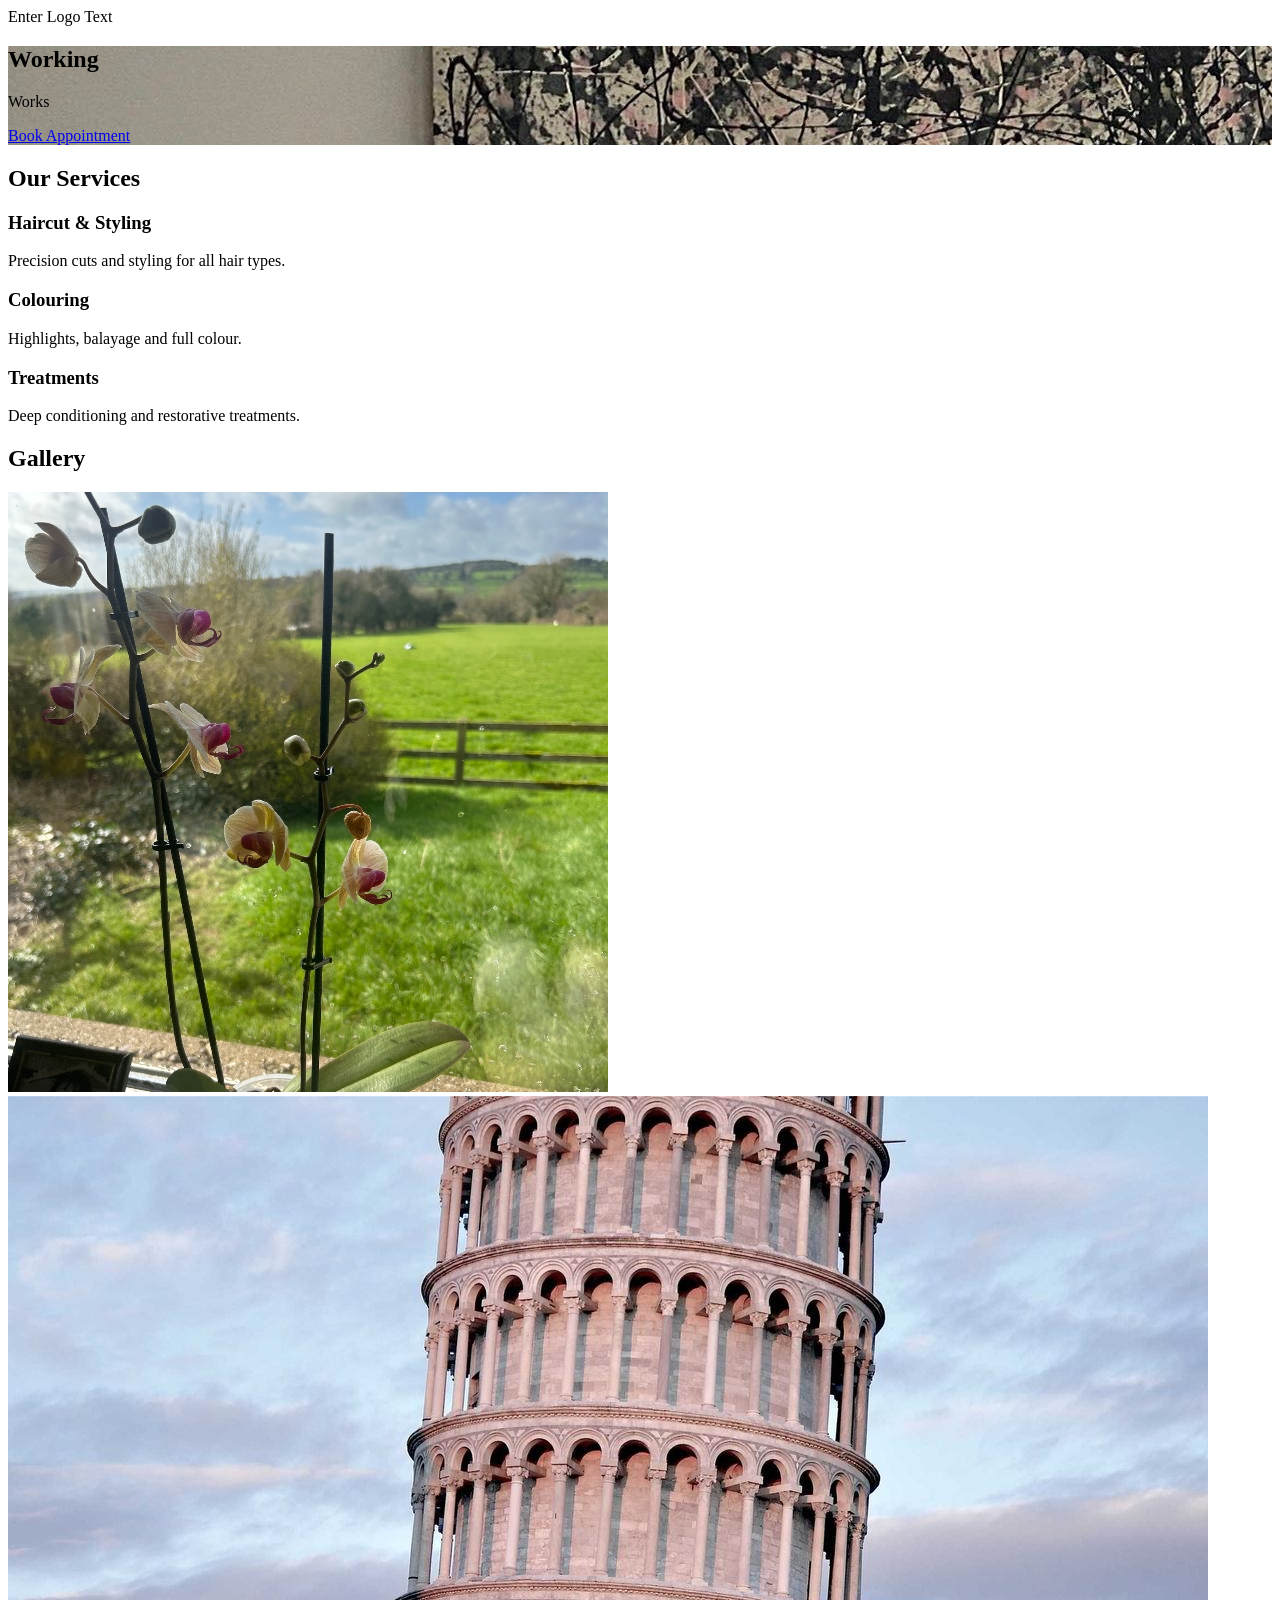
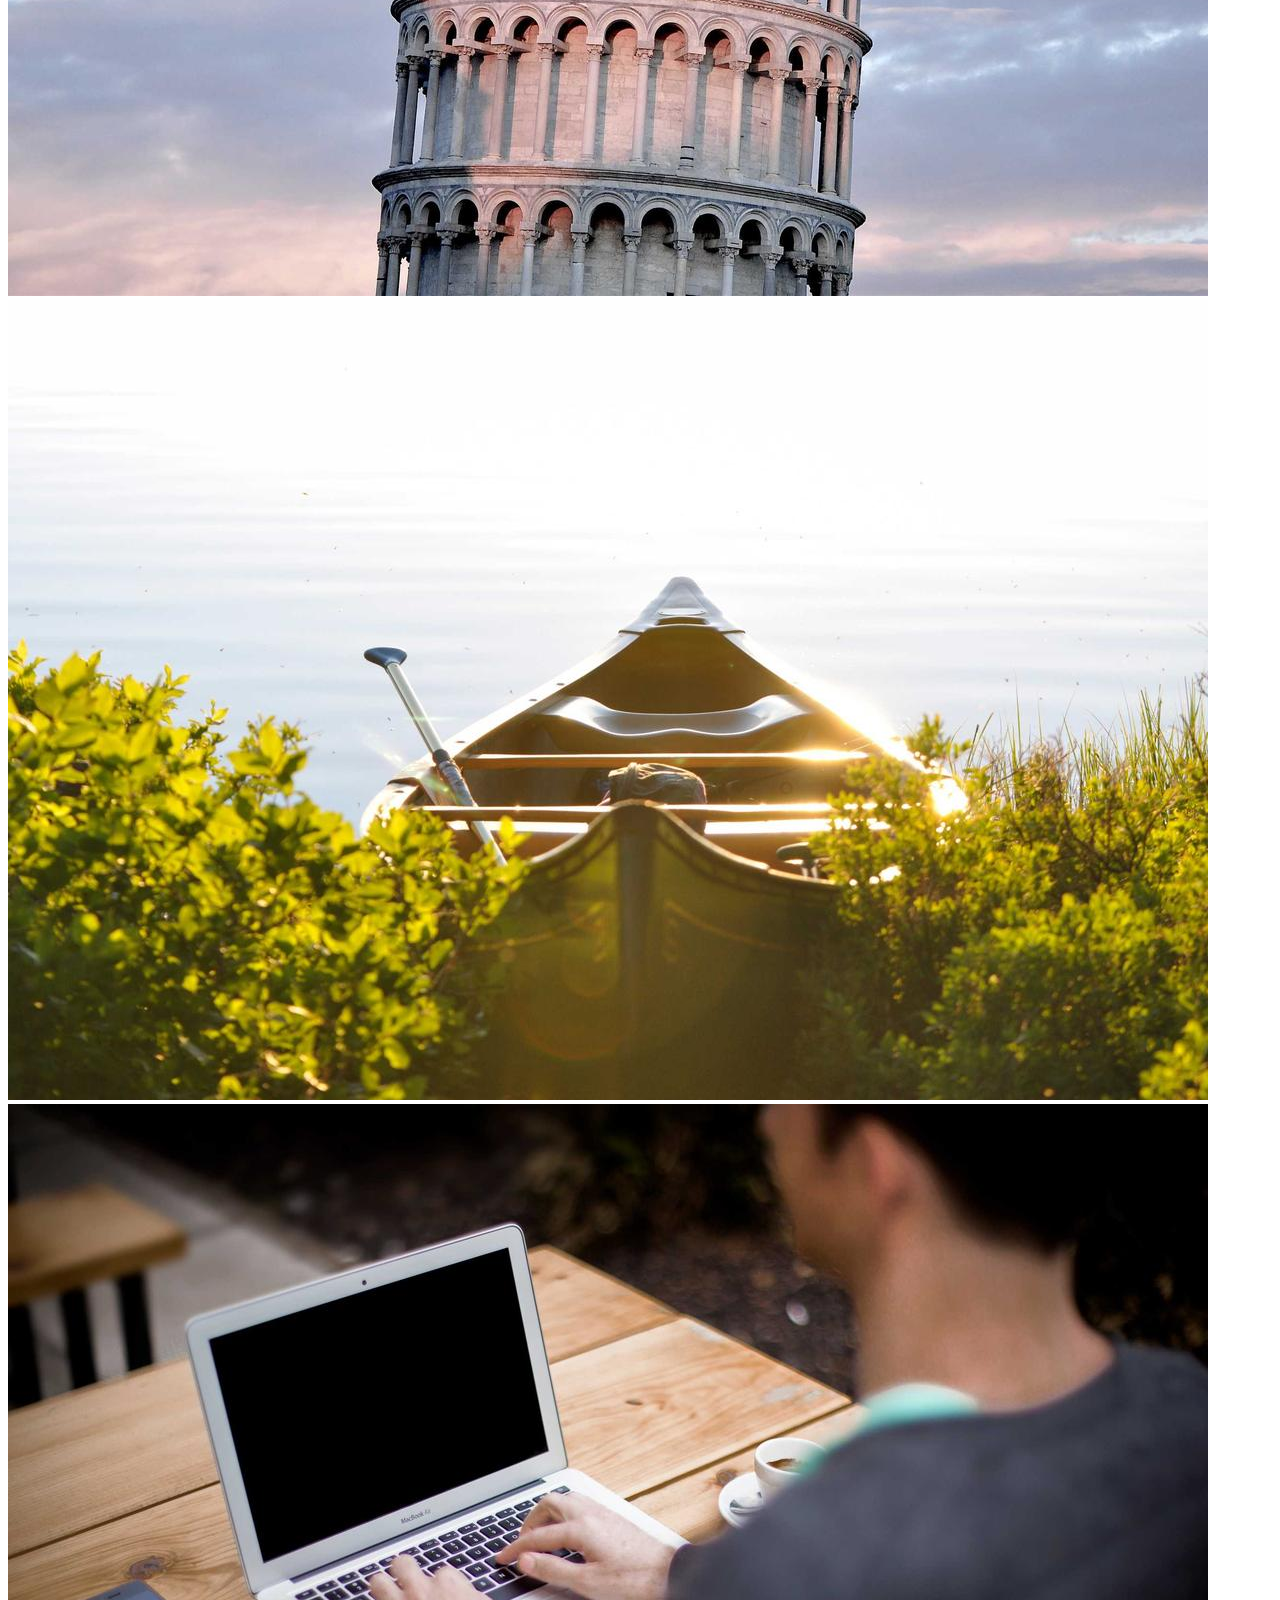
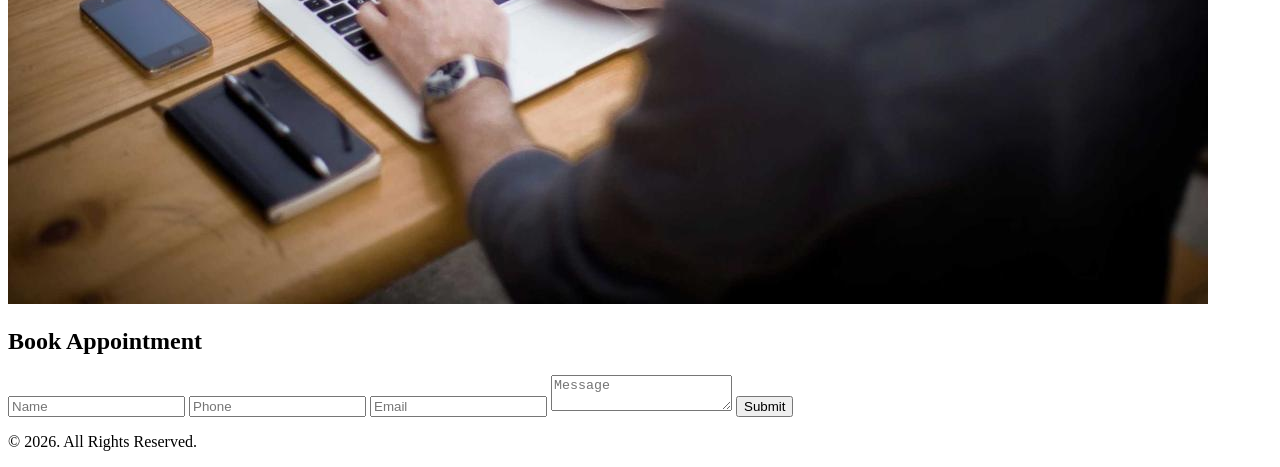
==== index.html @ bc18d44f "Update index.html" ====
<!DOCTYPE html>
<html lang="en"><head>
<meta charset="UTF-8">
<meta name="viewport" content="width=device-width, initial-scale=1.0">
<title>Trade Website Template</title>
<link rel="stylesheet" href="index.css">

<style>
/* --- PAGE SWITCHING CSS --- */

/* Hide About page by default */
.about-page {
    display: none;
}

/* When About is targeted, show it */
#about-section:target {
    display: block;
}

/* Hide the main page when About is targeted */
#about-section:target ~ #main-page {
    display: none;
}

/* Hide footer too */
#about-section:target ~ .footer {
    display: none;
}
</style>

<link rel="stylesheet" href="chrome-extension://07251cbd-b0bf-4275-8dd7-95a947b4bd7c/app/content-style.css"><script id="RequiredScript">

/* -------------------------
INIT PAGE FEATURES
------------------------- */

function initPage(){
    enableTextEditing();
    enableImageReplacement();
    enableHeroImageReplacement();
    enableFormHandler();
}

/* -------------------------
TEXT EDITING
------------------------- */

function enableTextEditing(){
    document.querySelectorAll("h1,h2,h3,p,span").forEach(el=>{
        el.style.cursor="text";
        el.onclick=function(){
            el.contentEditable=true;
            el.focus();
            el.onblur=function(){
                el.contentEditable=false;
            };
        };
    });
}

/* -------------------------
IMAGE REPLACEMENT
------------------------- */

function enableImageReplacement(){
    document.querySelectorAll("img").forEach(img=>{
        img.style.cursor="pointer";
        img.onclick=function(){
            const input=document.createElement("input");
            input.type="file";
            input.accept="image/*";
            input.onchange=function(e){
                const file=e.target.files[0];
                const reader=new FileReader();
                reader.onload=function(ev){
                    img.src = ev.target.result;
                };
                reader.readAsDataURL(file);
            };
            input.click();
        };
    });
}

/* -------------------------
HERO IMAGE REPLACEMENT
------------------------- */

function enableHeroImageReplacement(){
    const hero=document.querySelector(".hero");
    if(!hero) return;
    hero.style.cursor="pointer";
    hero.onclick=function(){
        const input=document.createElement("input");
        input.type="file";
        input.accept="image/*";
        input.onchange=function(e){
            const file=e.target.files[0];
            const reader=new FileReader();
            reader.onload=function(ev){
                hero.style.backgroundImage = "url('" + ev.target.result + "')";
            };
            reader.readAsDataURL(file);
        };
        input.click();
    };
}

/* -------------------------
FORM HANDLER
------------------------- */

function enableFormHandler(){
    const form=document.querySelector(".contact-form");
    if(!form) return;
    form.addEventListener("submit",function(e){
        e.preventDefault();
        alert("Appointment request sent!");
        form.reset();
    });
}

/* Run once on load */
initPage();

</script></head>

<body>

<!-- ABOUT PAGE (hidden until clicked) -->
<section id="about-section" class="page about-page">
    <h2 style="cursor: text;" class="">About Us</h2>
    <p style="cursor: text;" class="">Write your about content here.</p>
    <a href="#" class="btn">Back</a>
</section>

<!-- MAIN PAGE WRAPPER -->
<div id="main-page">

<header class="header">
<div class="logo">Enter Logo Text</div>



</header>

<section class="hero" style="cursor: pointer; background-image: url(&quot;[data-uri]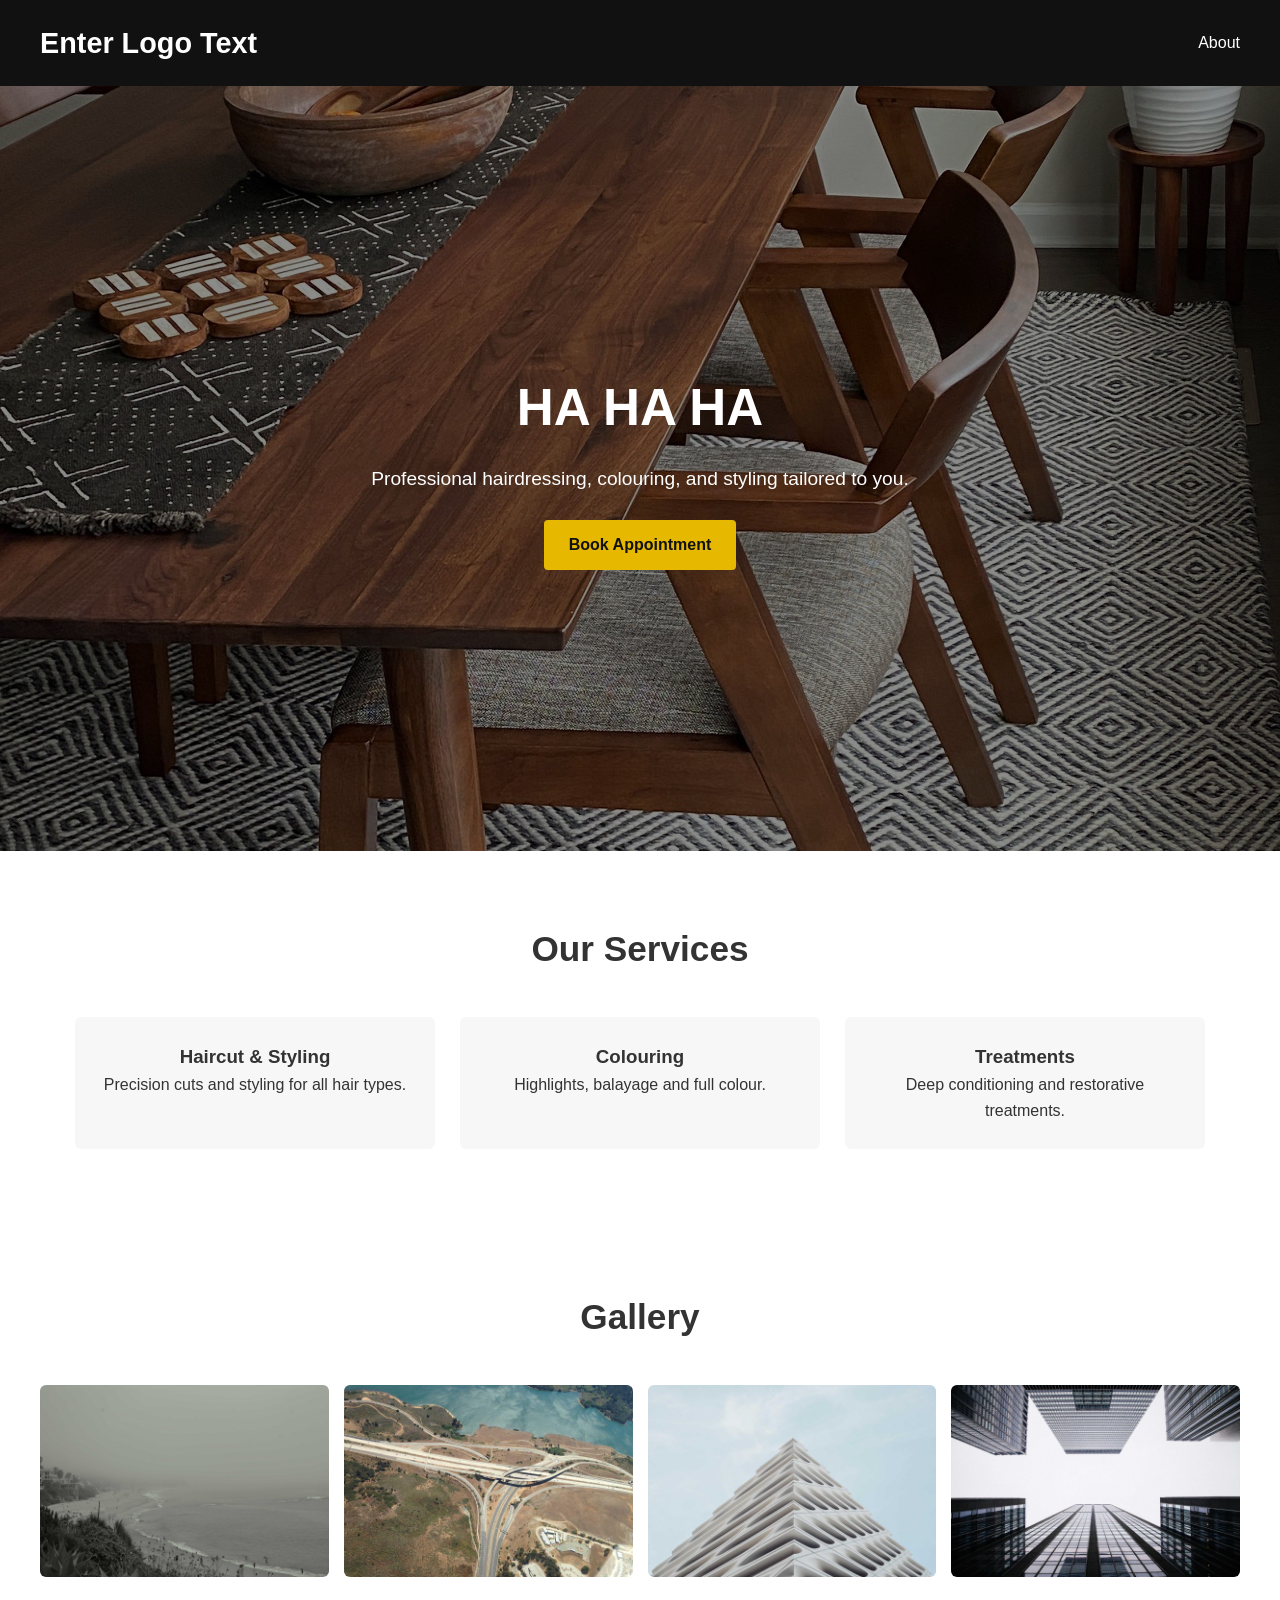
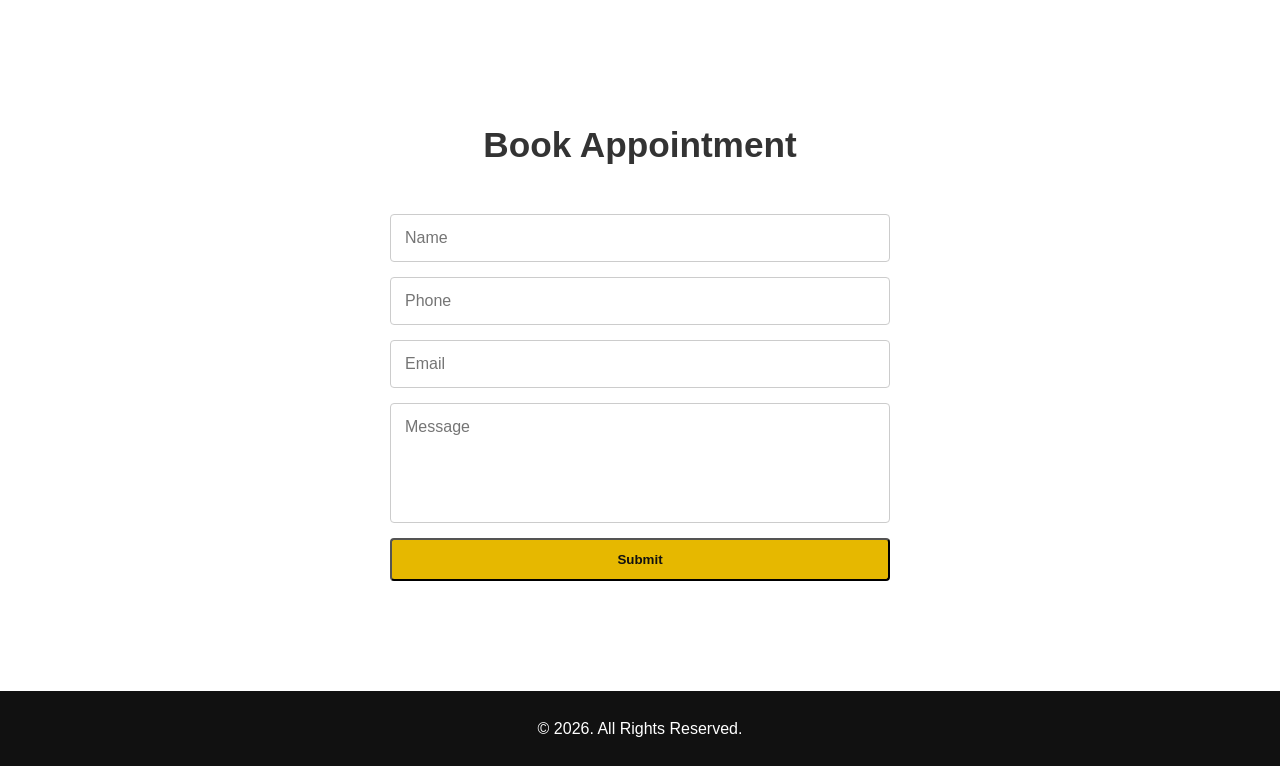
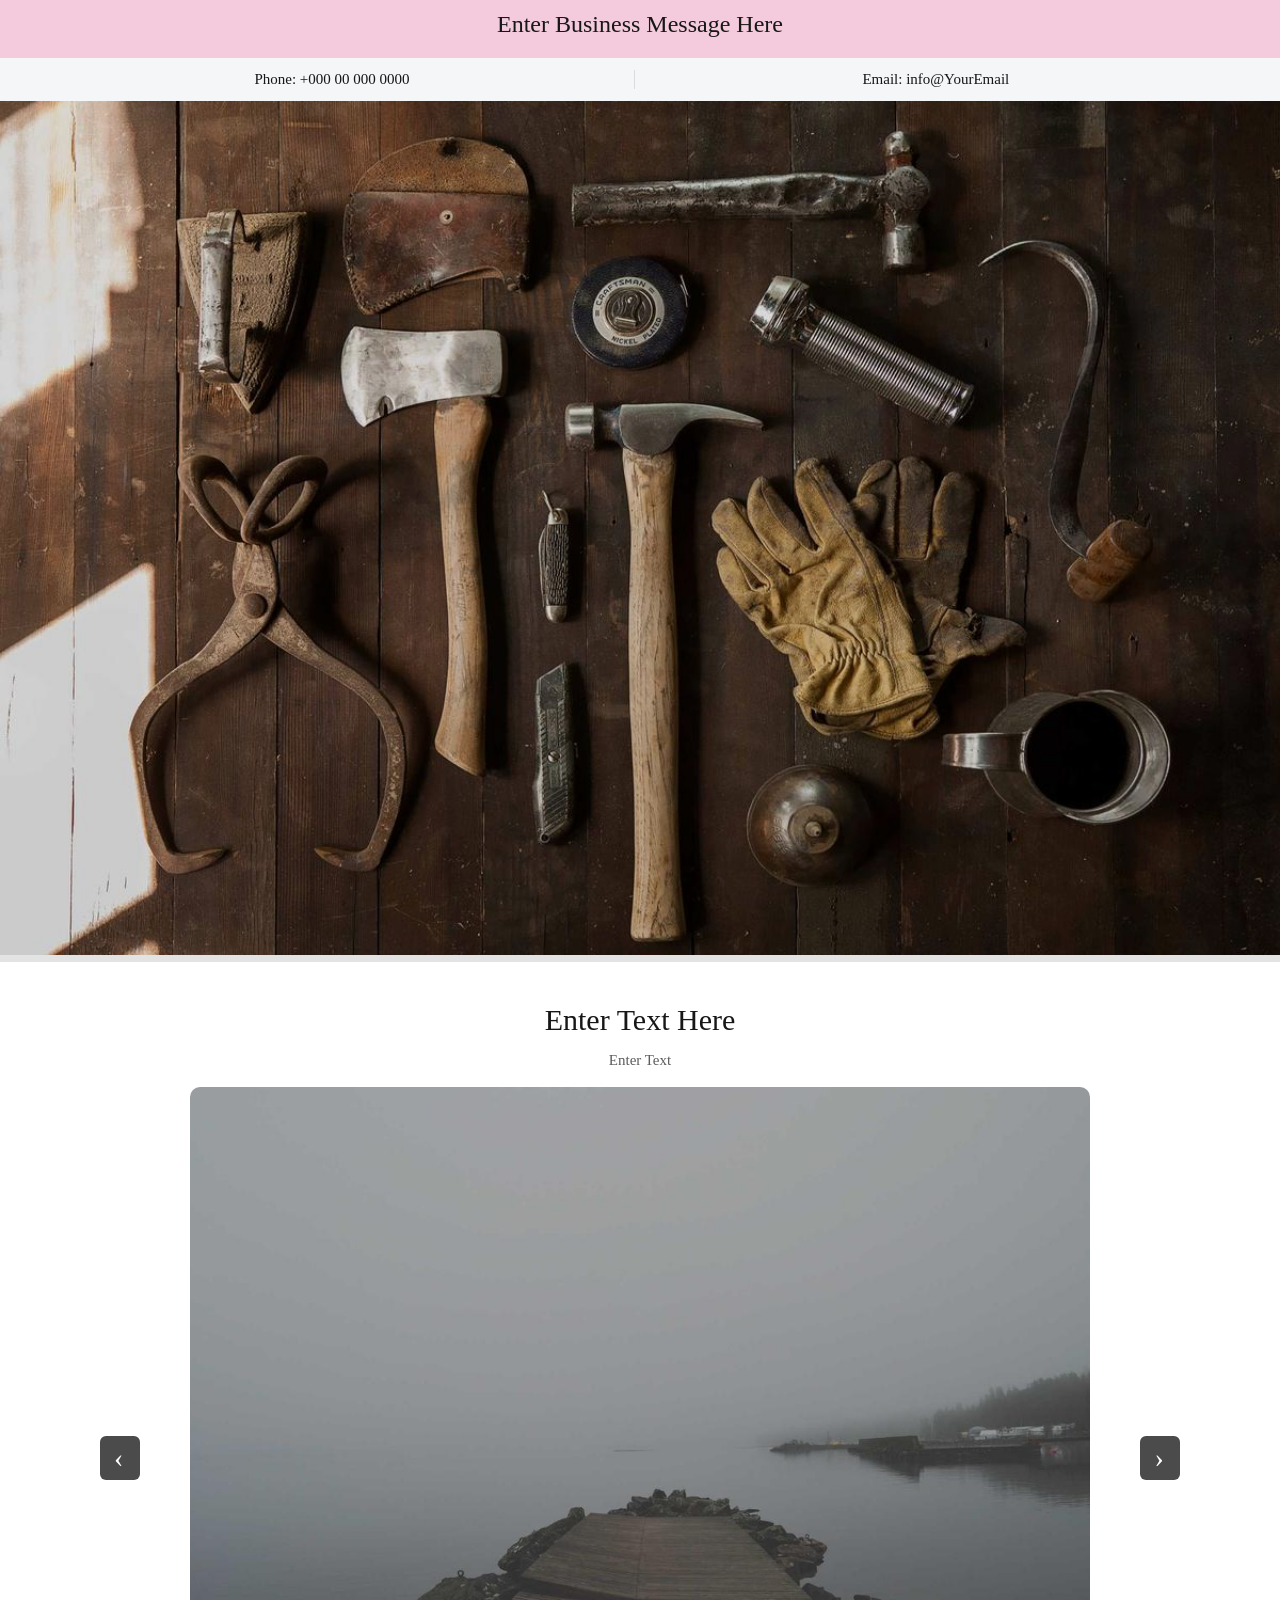
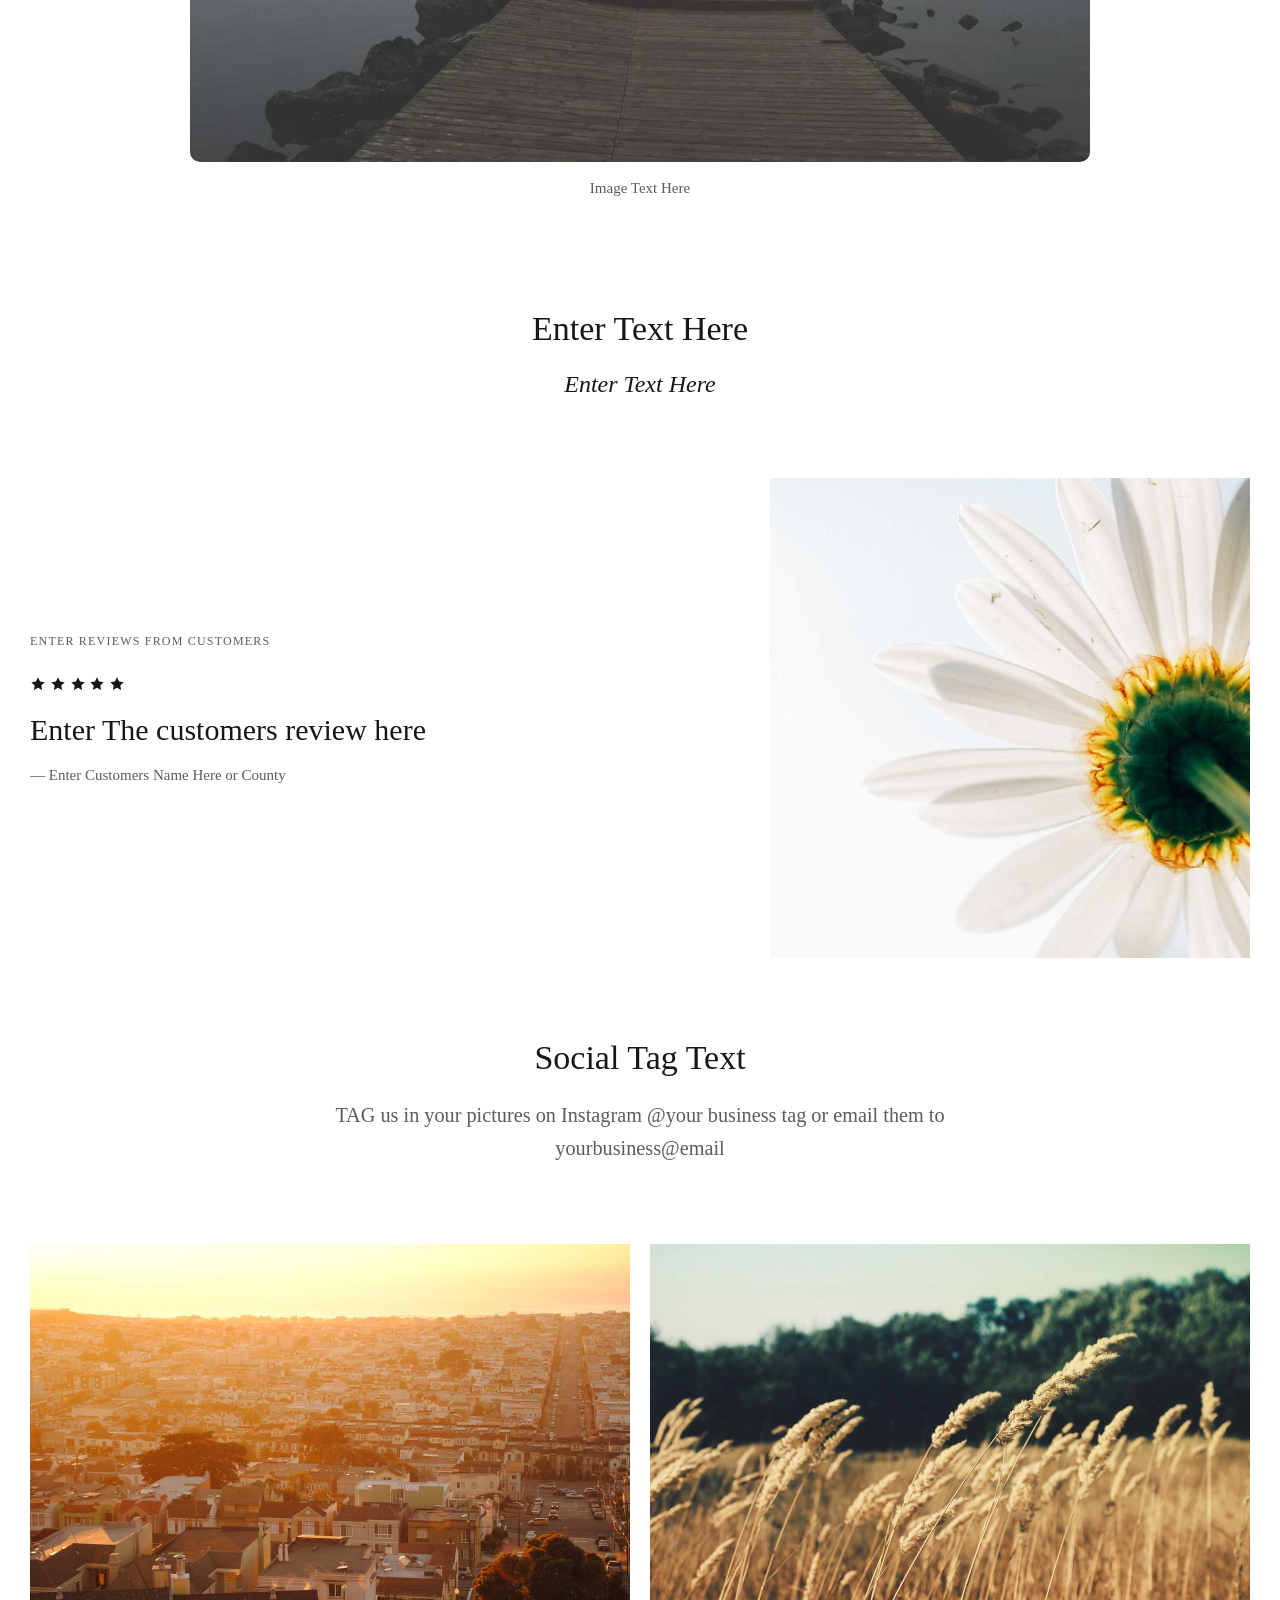
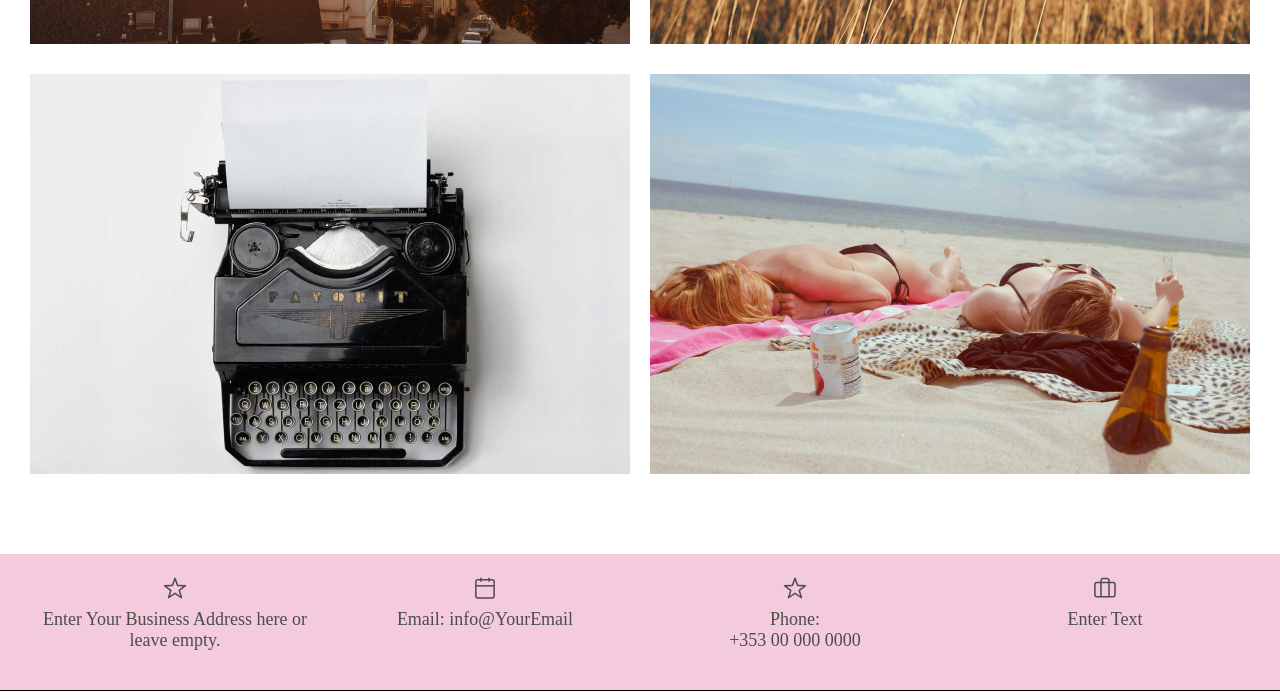
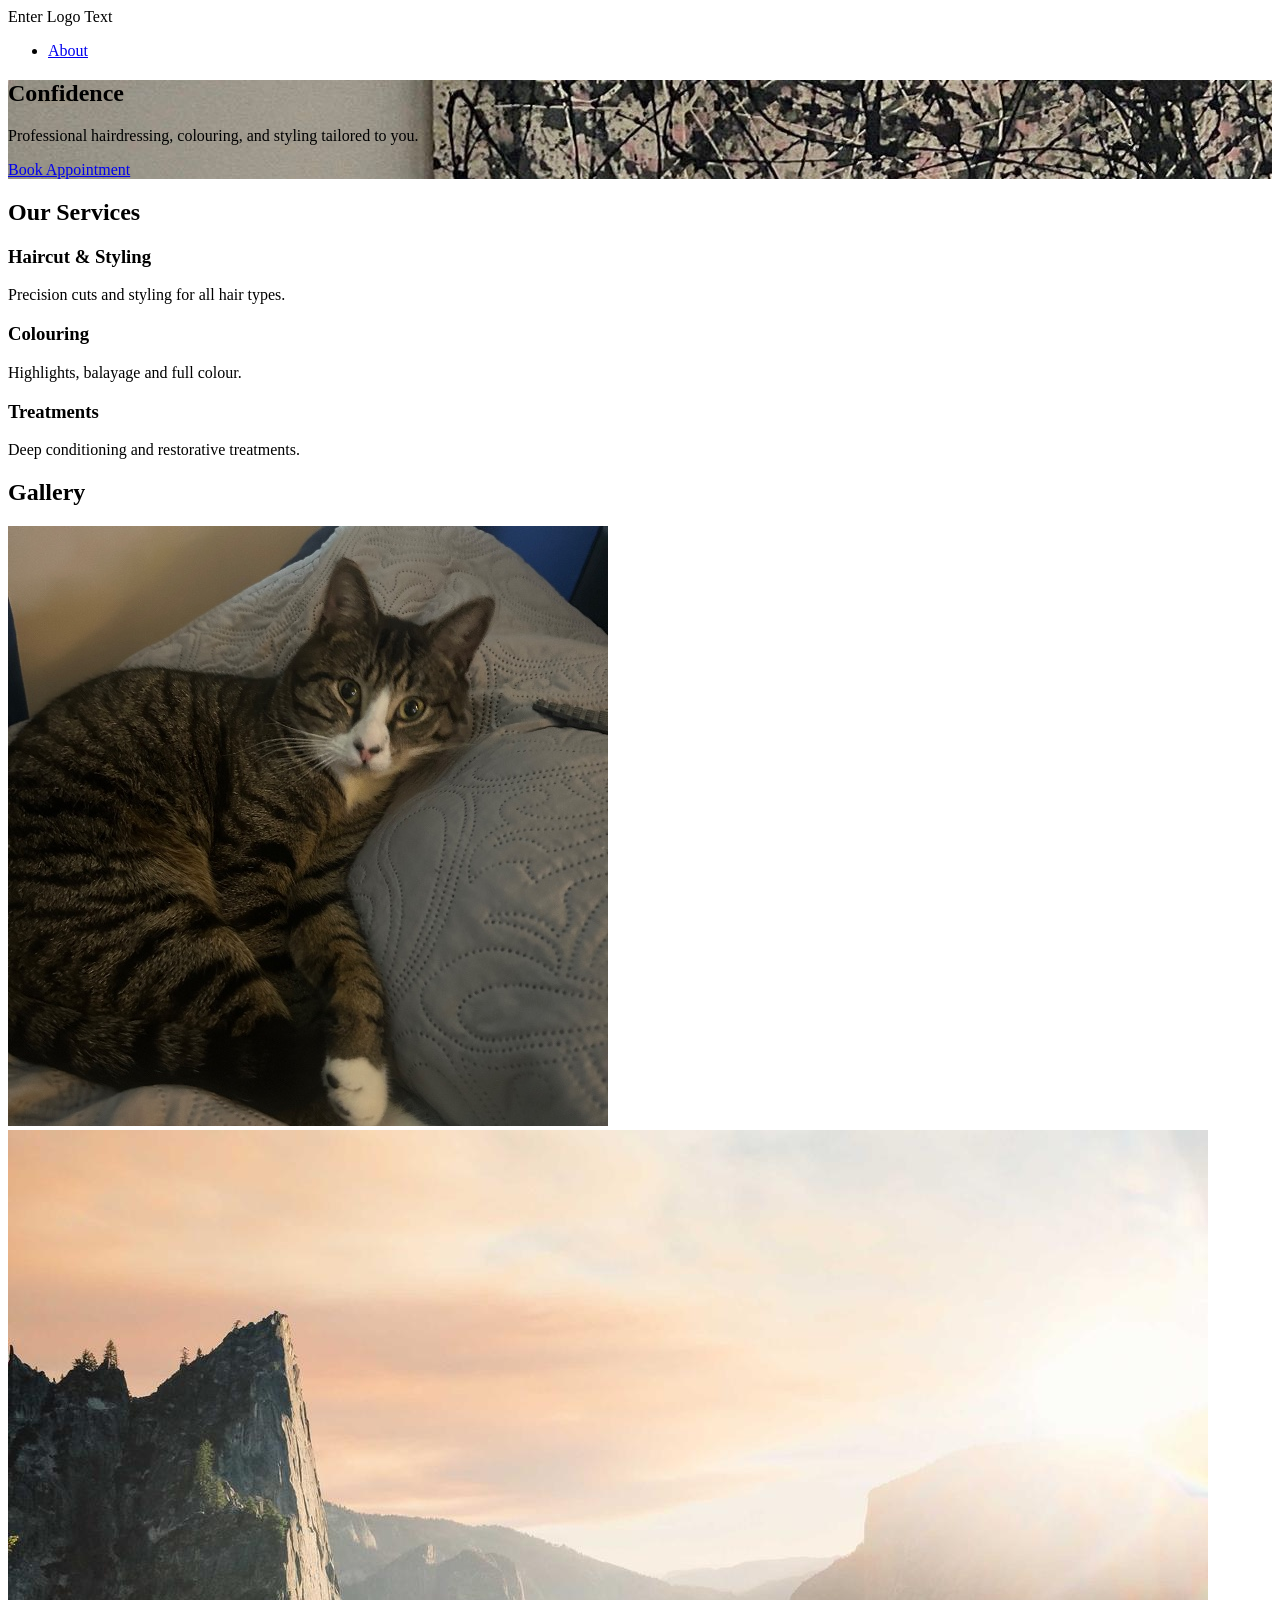
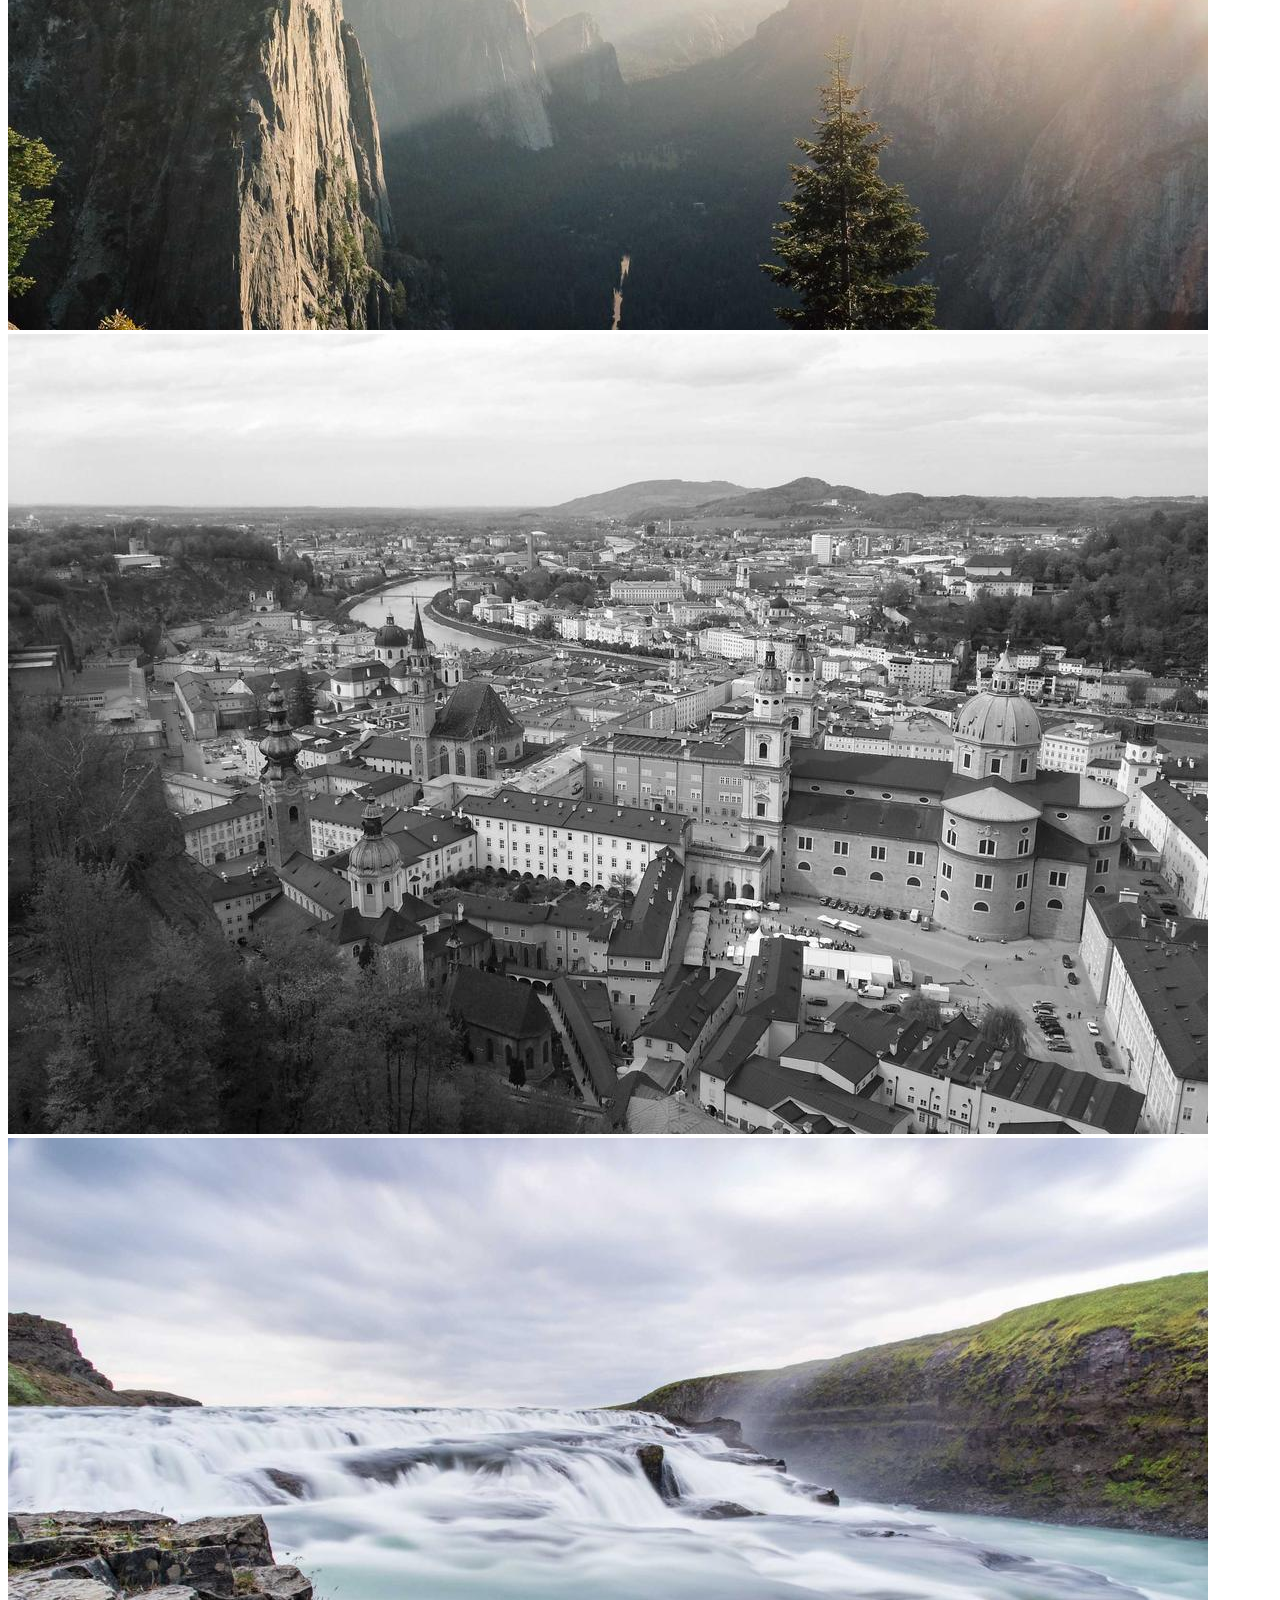
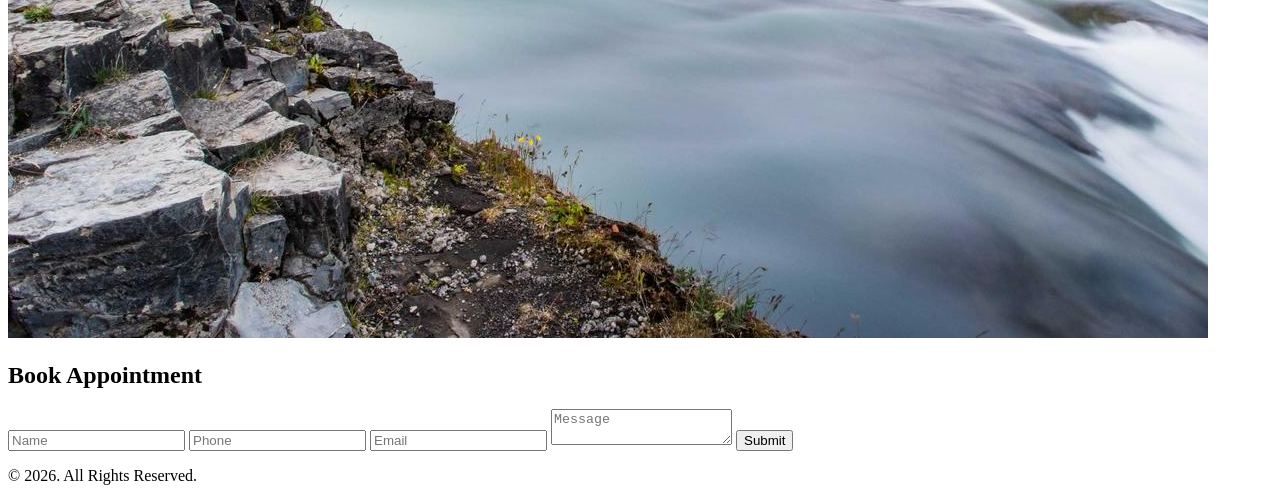
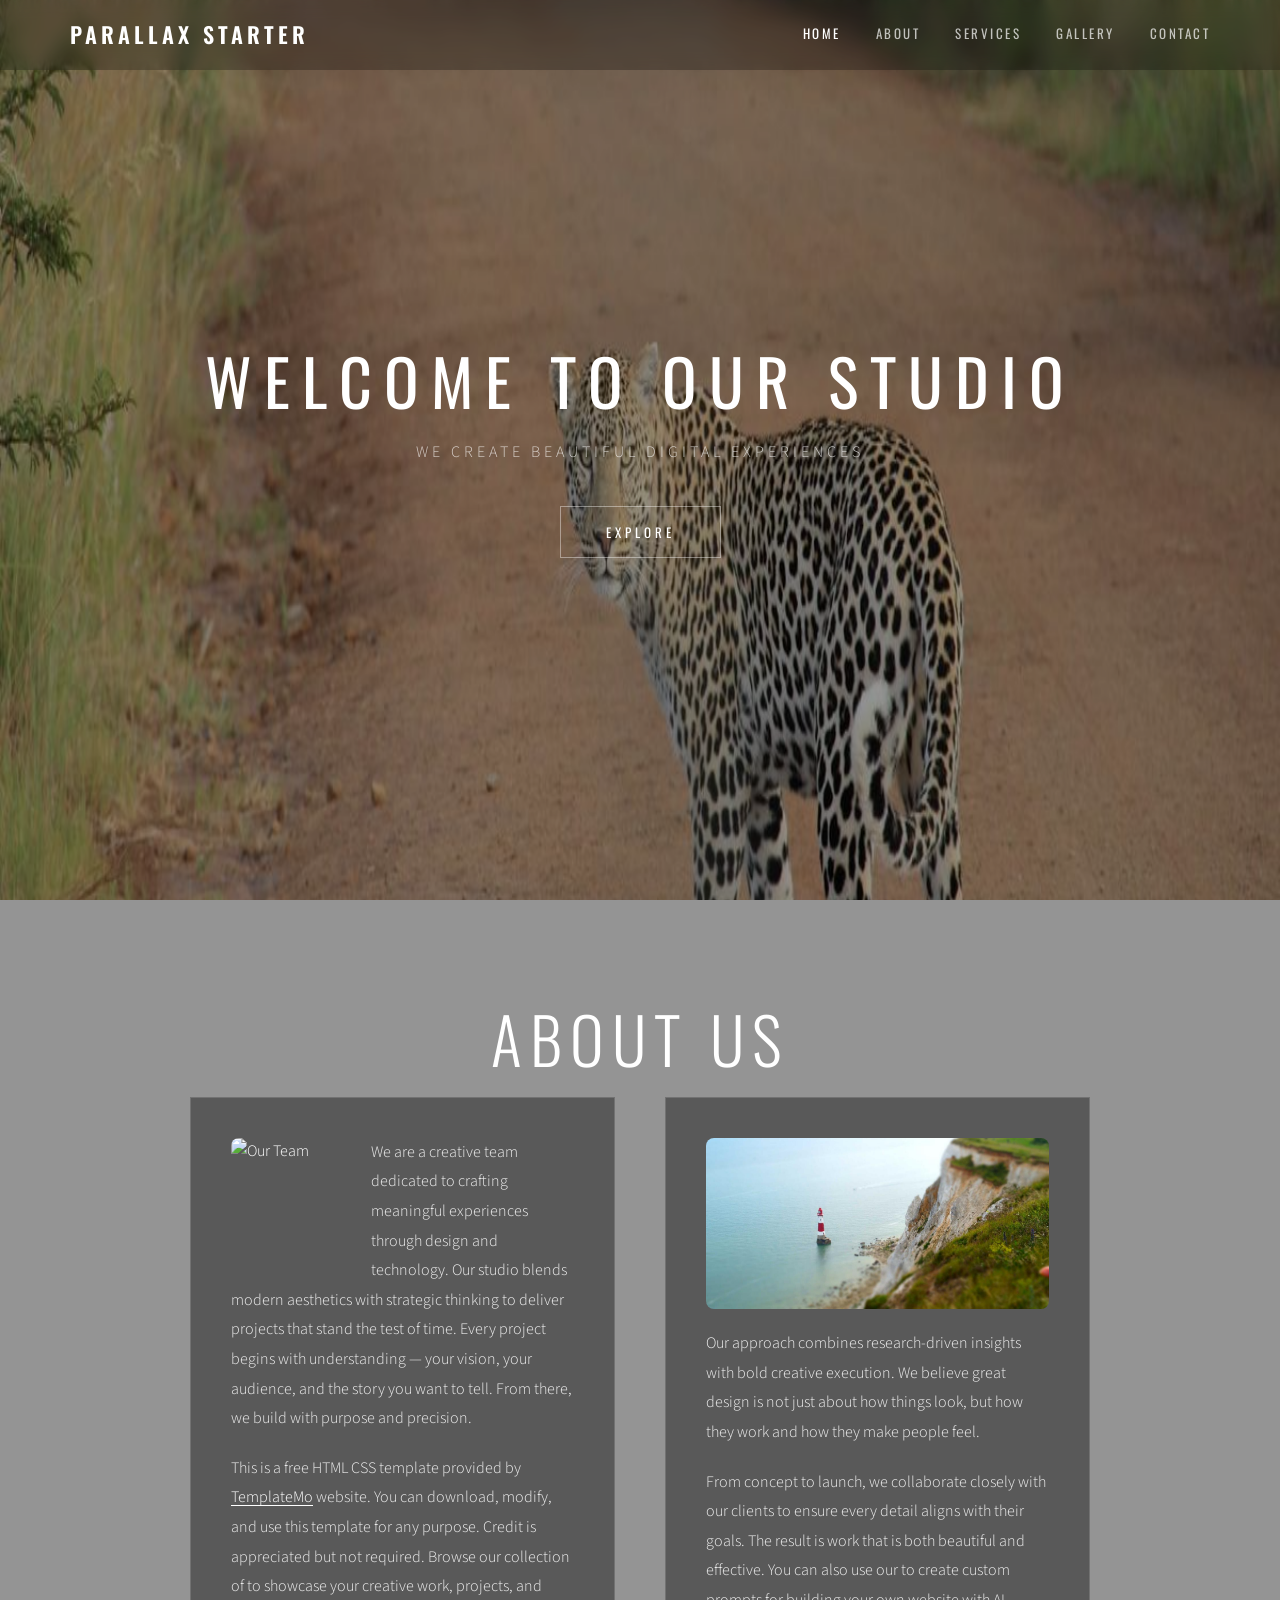
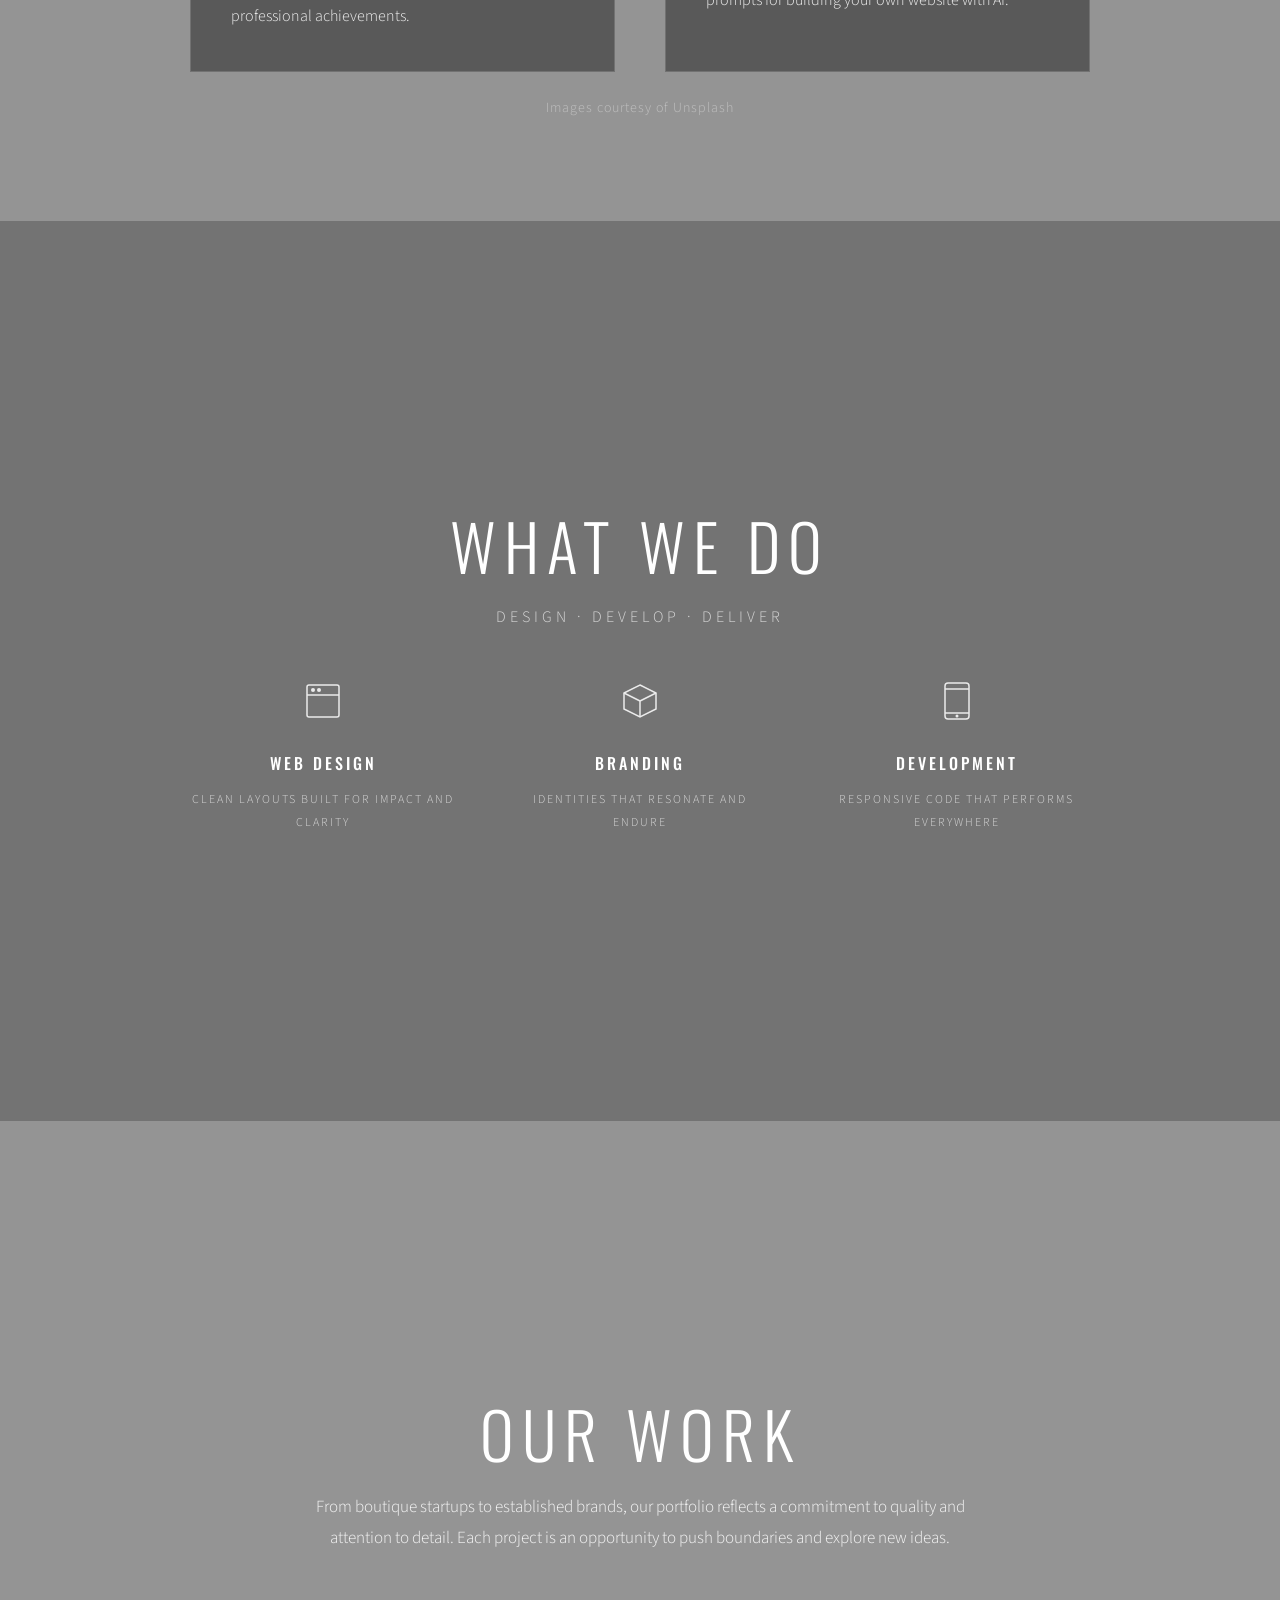
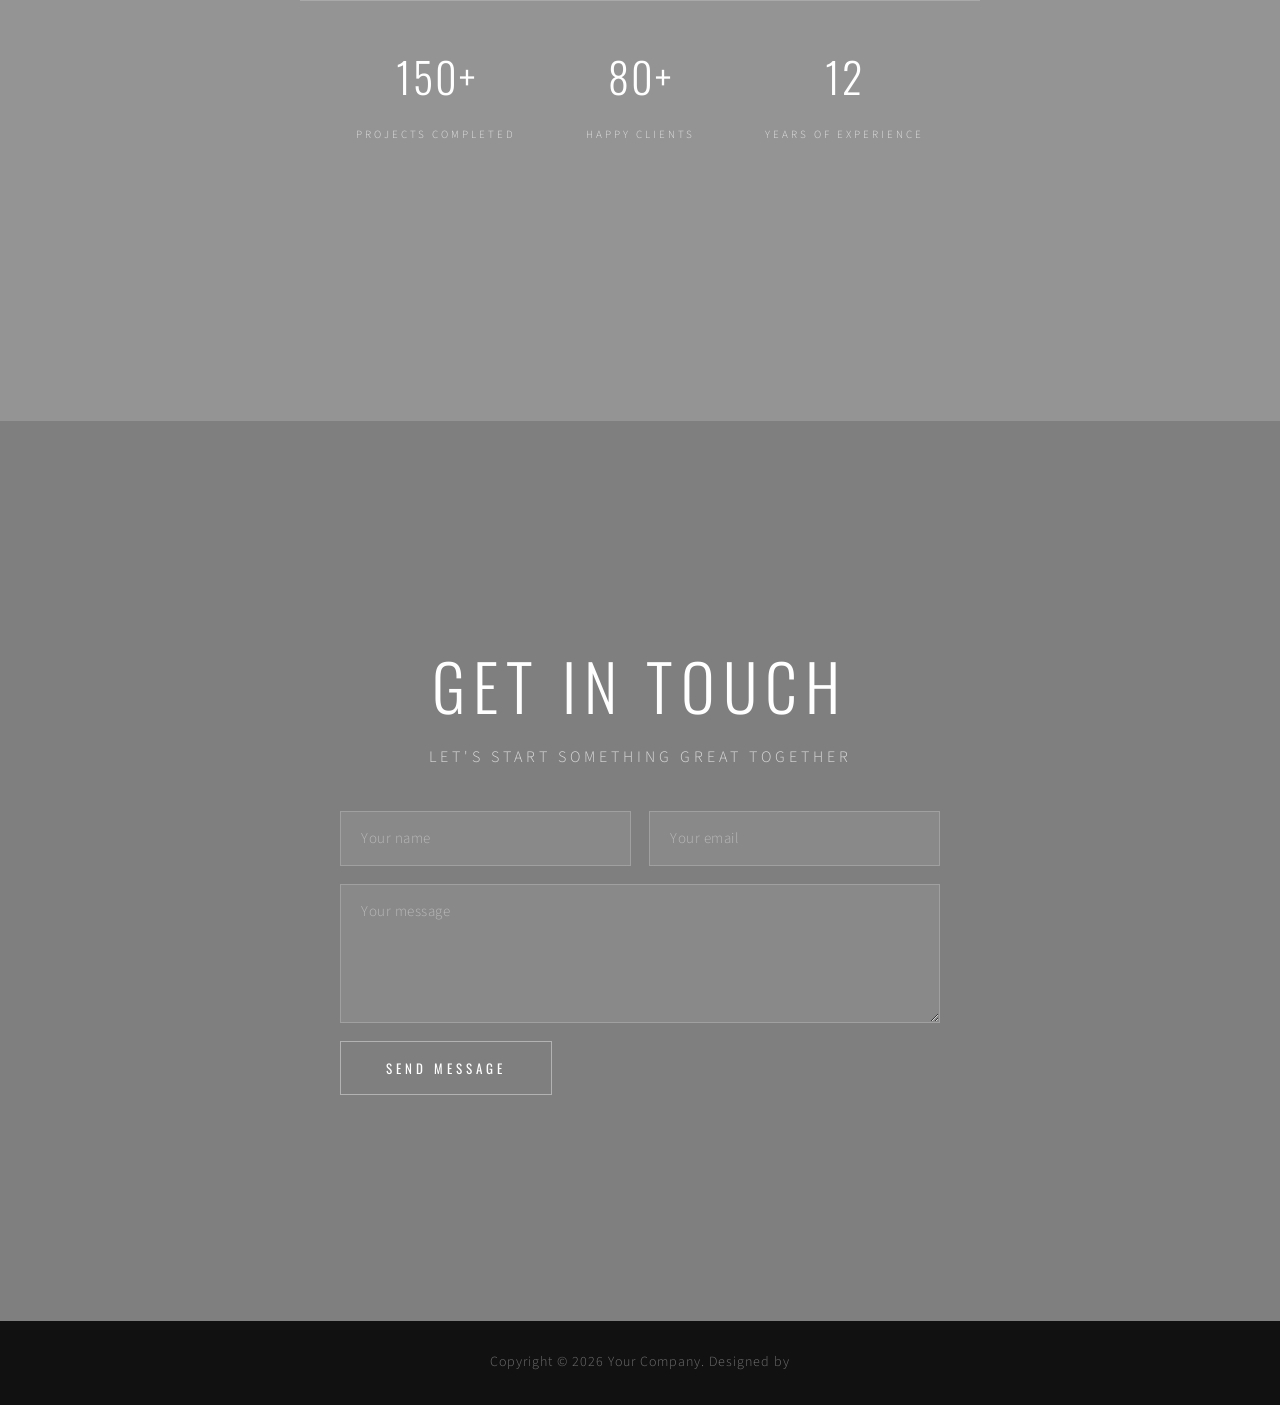
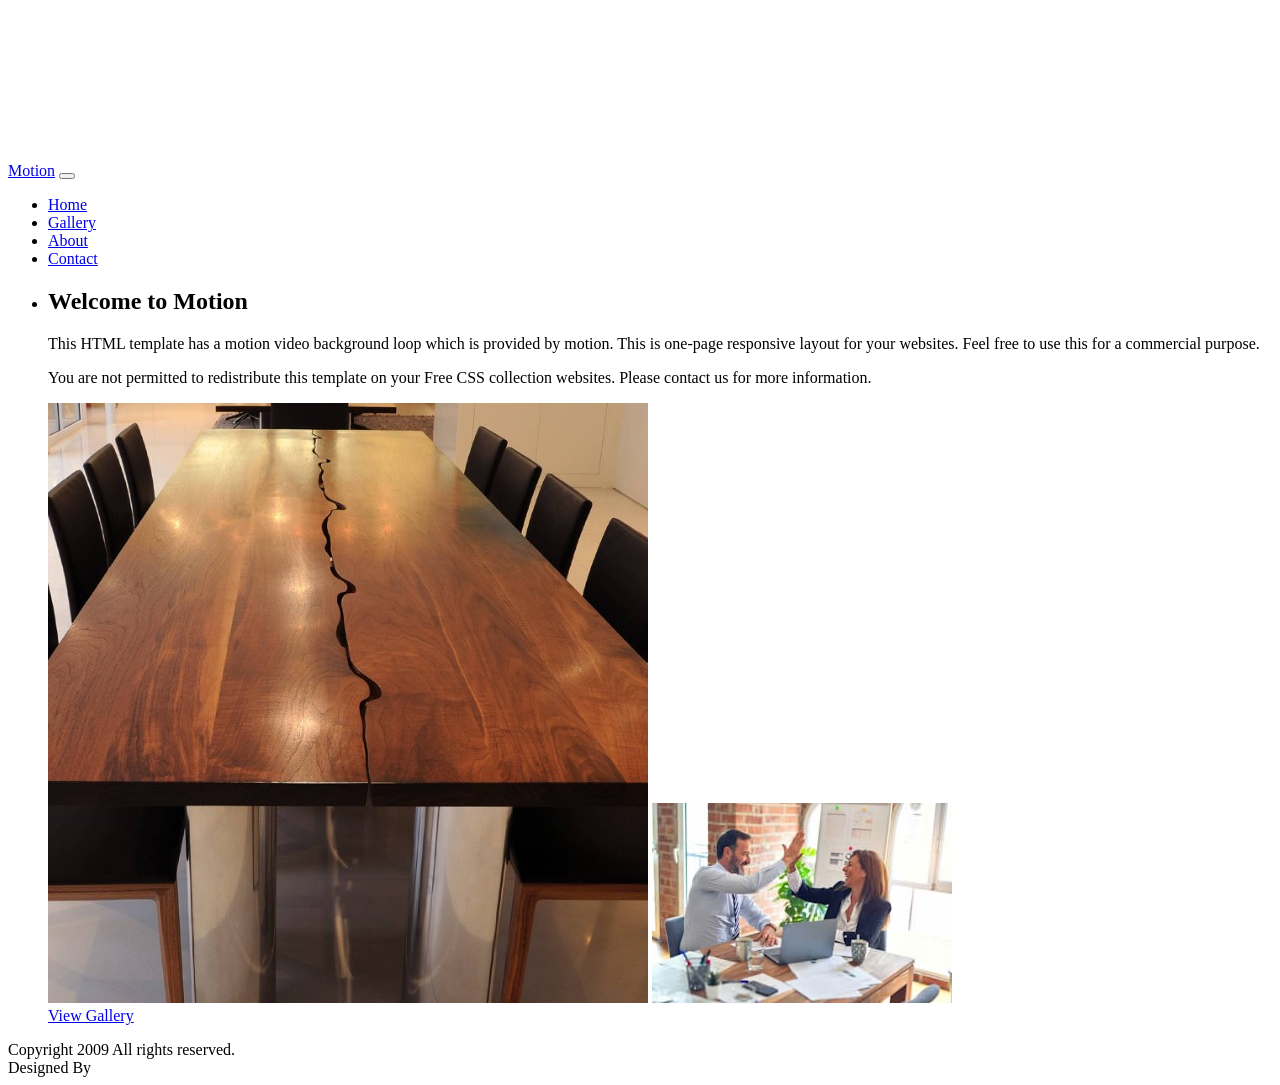
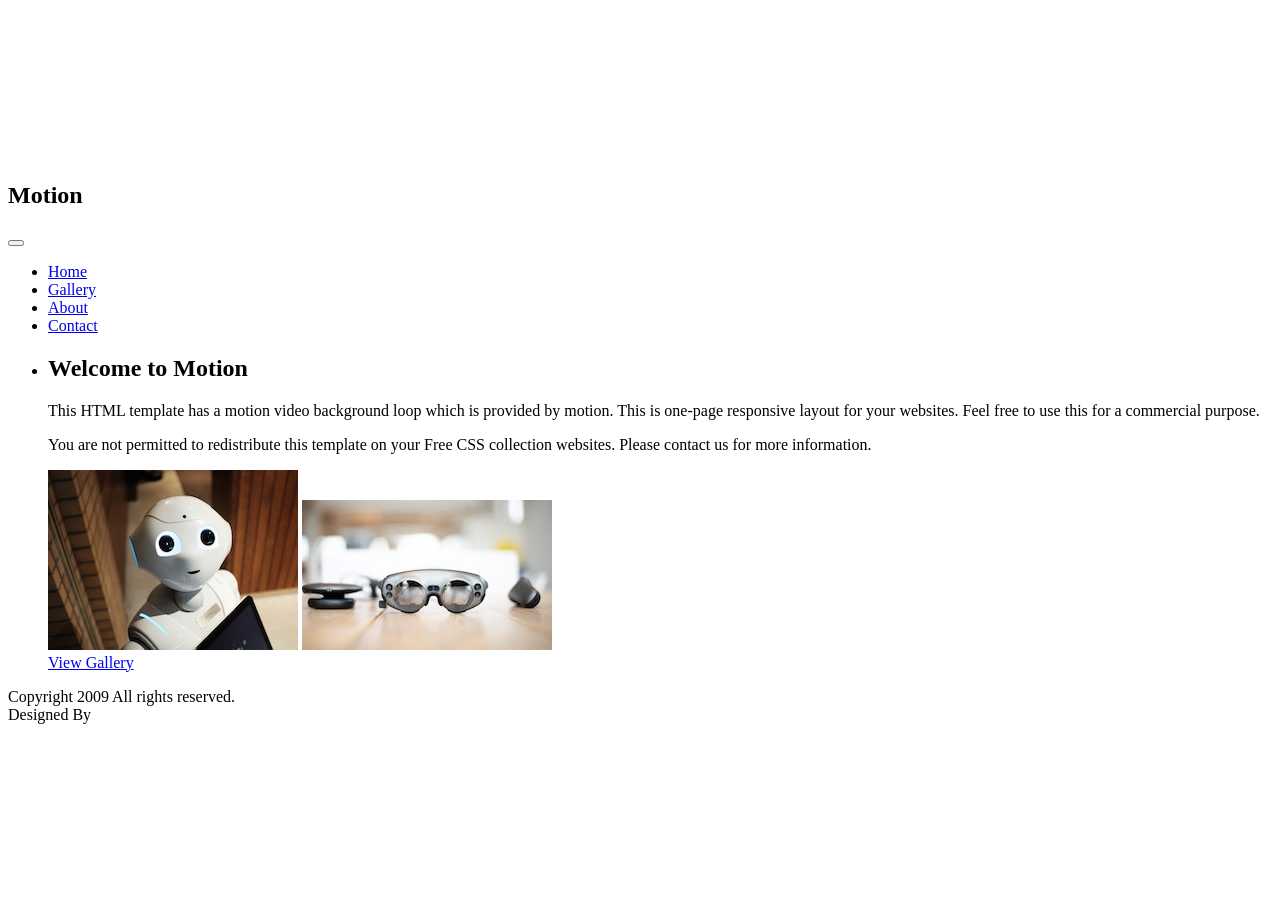
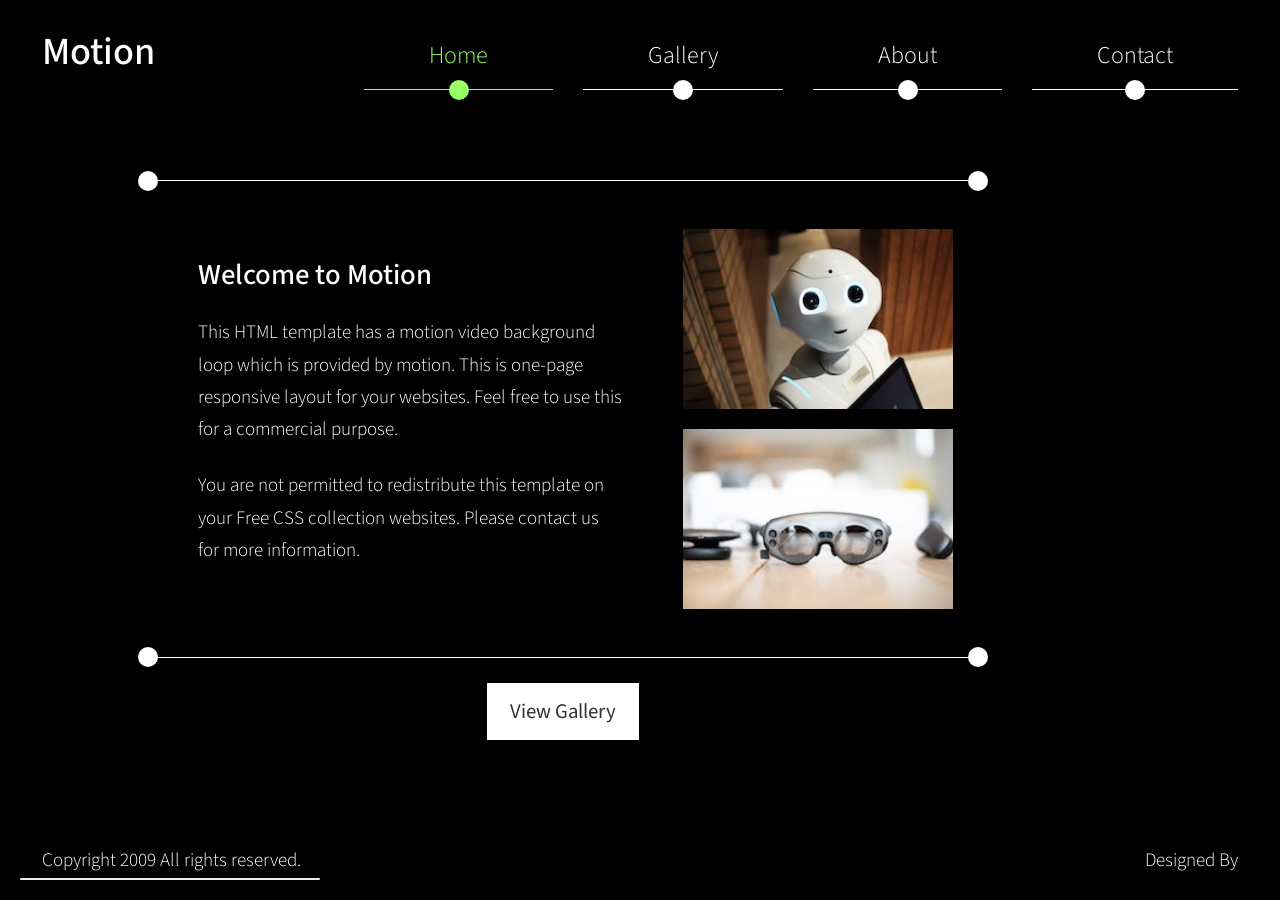
